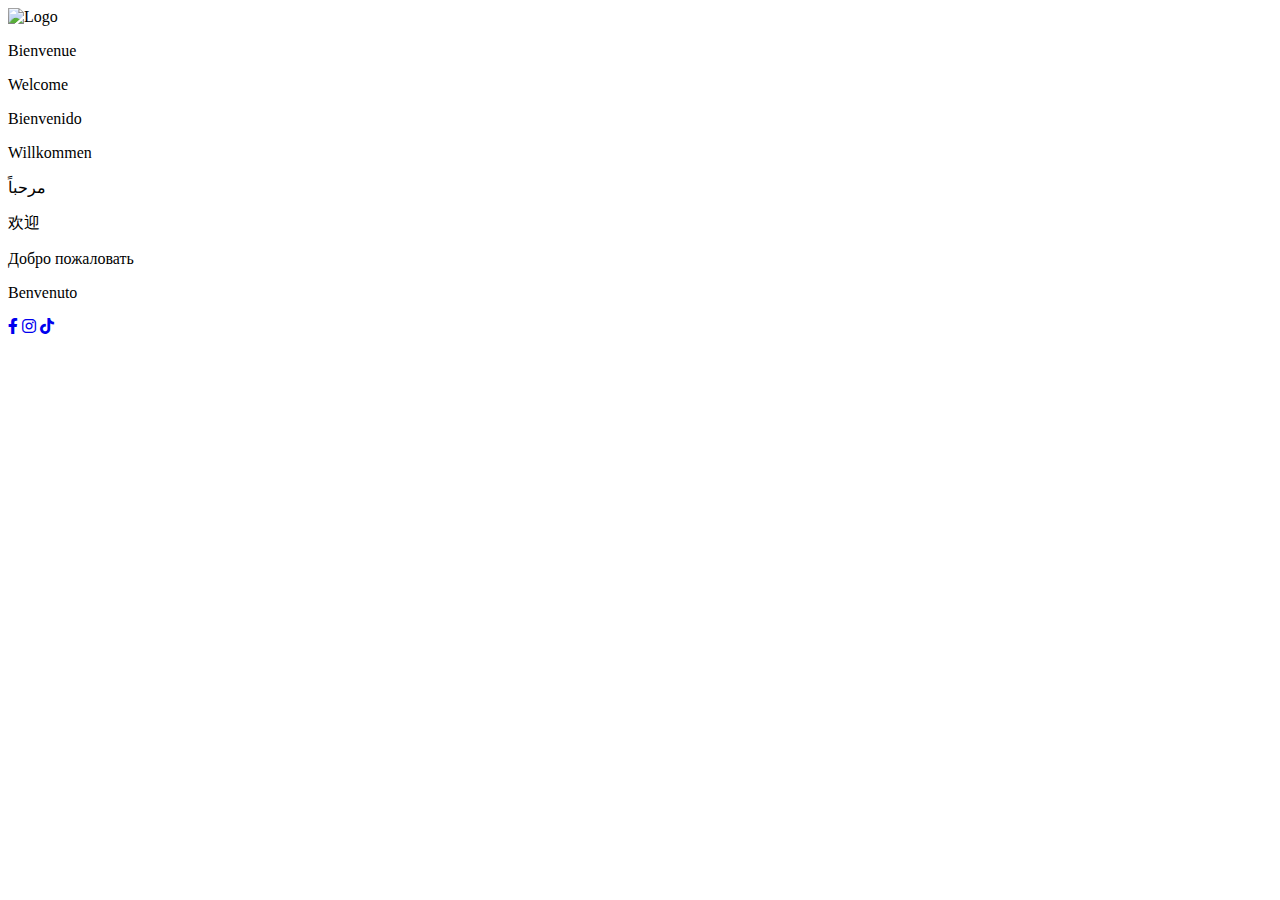
==== index.html @ 62caff2d "favicon commit" ====
<!DOCTYPE html>
<html lang="fr">
<head>
    <meta charset="UTF-8">
    <meta name="viewport" content="width=device-width, initial-scale=1.0">
    <title>Page avec Icônes</title>
    <link rel="icon" type="image/png" sizes="32x32" href="favicon.png">
    <link rel="stylesheet" href="styles.css">
    <link rel="stylesheet" href="https://cdnjs.cloudflare.com/ajax/libs/font-awesome/6.0.0-beta3/css/all.min.css">
</head>
<body>
    <div class="container">
        <div class="logo-img">
            <img src="logo.png" alt="Logo" class="logo">
        </div>
        <div class="bienvenu">
            <div class="text">
                <p>Bienvenue</p>
                <p>Welcome</p>
                <p>Bienvenido</p>
                <p>Willkommen</p>
                <p>مرحباً</p>
                <p>欢迎</p>
                <p>Добро пожаловать</p>
                <p>Benvenuto</p>
            </div>
            <!-- <div class="text">
                <p>Bienvenue au CISL</p>
            </div>
            <div class="text">
                <p>Bienvenue au CISL</p>
            </div> -->
        </div>
        <div class="icons">
            <a href="https://www.facebook.com/canadianinternational30" target="_blank"><i class="fa-brands fa-facebook-f"></i></a>
            <a href="https://www.instagram.com/cisl_togo?igsh=N3J5ZGoxYnY4aHNj" target="_blank"><i class="fa-brands fa-instagram"></i></a>
            <a href="https://www.tiktok.com/@cisl.togo?_t=8pPEcz5F0cQ&_r=1" target="_blank"><i class="fa-brands fa-tiktok"></i></a>
        </div>
    </div>
</body>
</html>
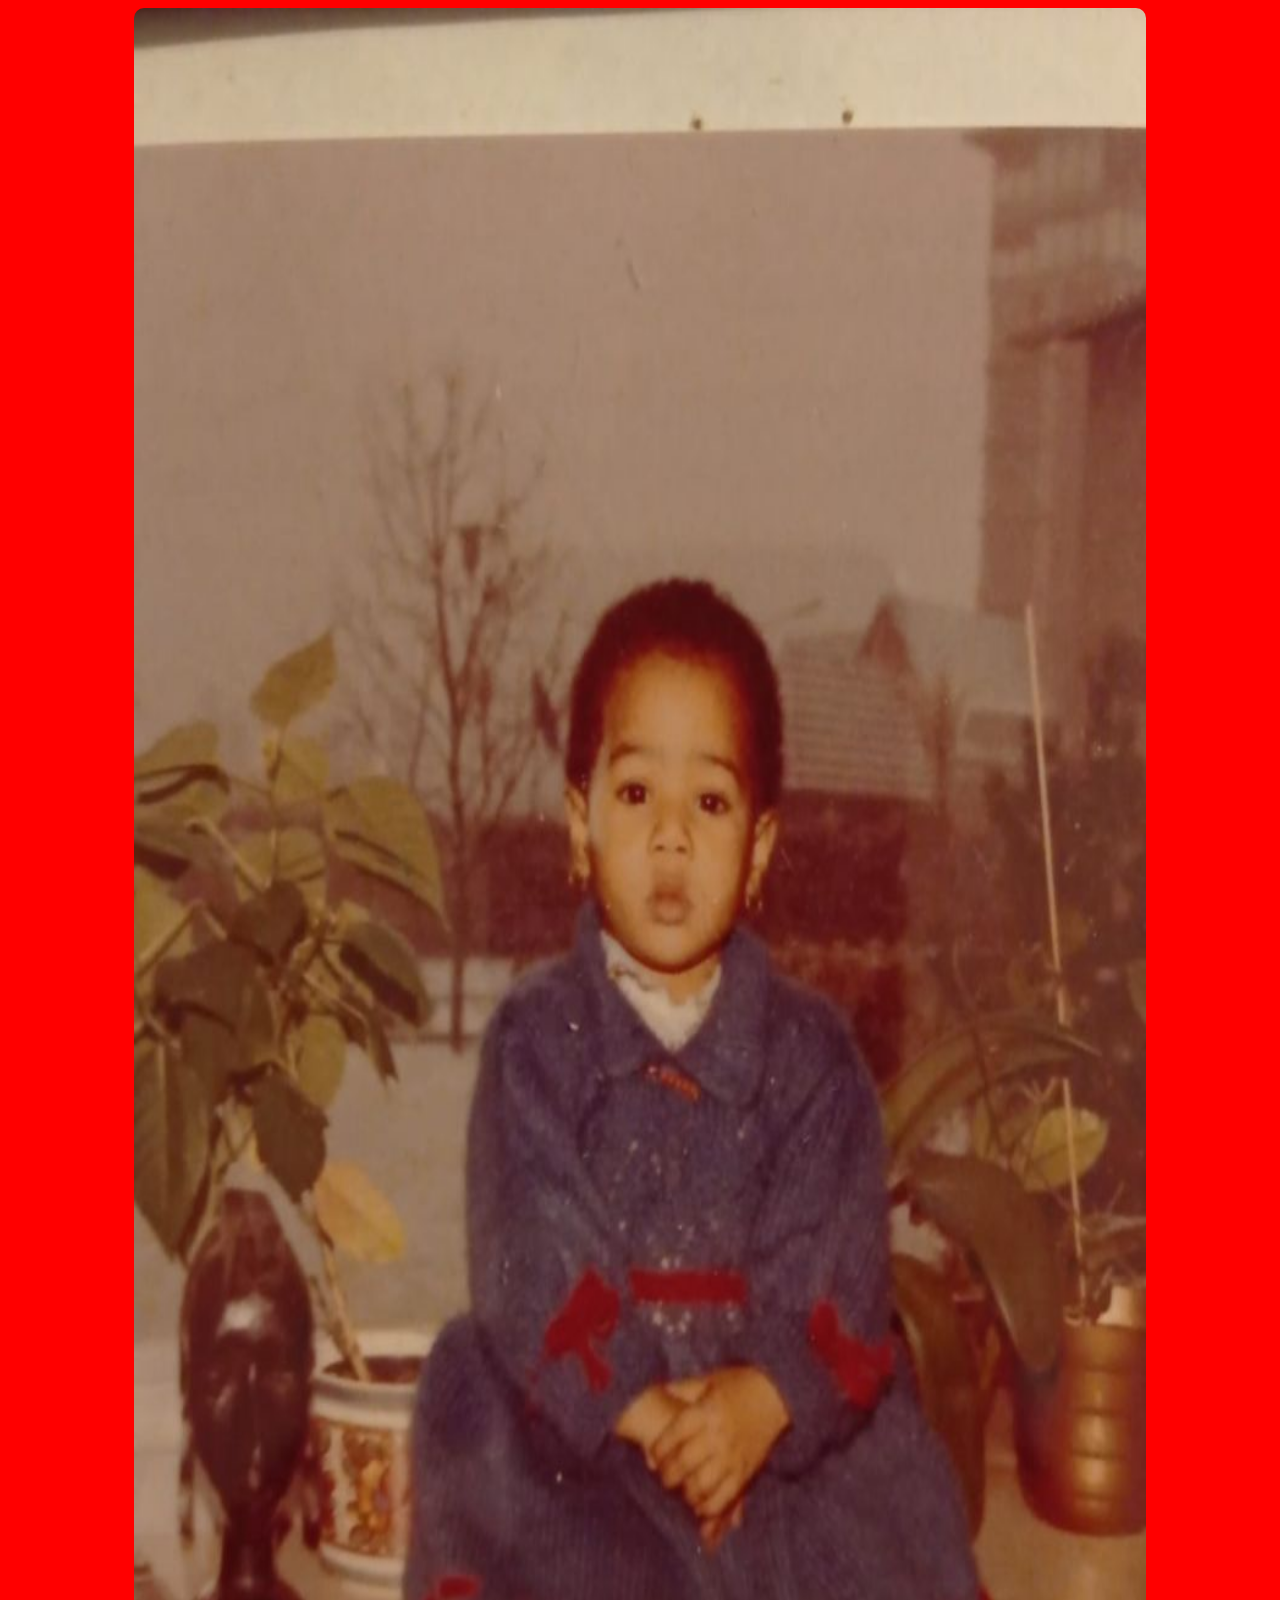
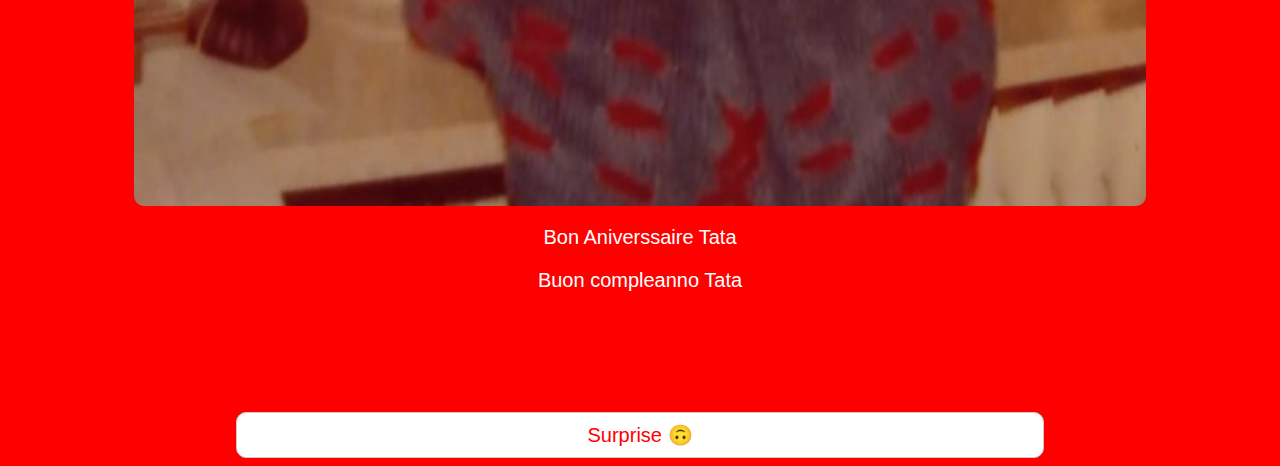
==== commit 12208d23: "new commit" ====
--- a/index.html
+++ b/index.html
@@ -4,25 +4,29 @@
     <meta charset="UTF-8">
     <meta name="viewport" content="width=device-width, initial-scale=1.0">
     <title>Page avec Icônes</title>
-    <link rel="icon" type="image/png" sizes="32x32" href="favicon.png">
     <link rel="stylesheet" href="styles.css">
     <link rel="stylesheet" href="https://cdnjs.cloudflare.com/ajax/libs/font-awesome/6.0.0-beta3/css/all.min.css">
 </head>
 <body>
     <div class="container">
-        <div class="logo-img">
-            <img src="logo.png" alt="Logo" class="logo">
+        <div class="carousel">
+            <div class="carousel-track">
+                <img src="1.jpg" alt="Image 1">
+                <img src="2.jpg" alt="Image 2">
+                <img src="3.jpg" alt="Image 3">
+                <img src="4.jpg" alt="Image 4">
+            </div>
         </div>
         <div class="bienvenu">
             <div class="text">
-                <p>Bienvenue</p>
-                <p>Welcome</p>
-                <p>Bienvenido</p>
+                <p>Bon Aniverssaire Tata</p>
+                <p>Buon compleanno Tata</p>
+                <!-- <p>Bienvenido</p>
                 <p>Willkommen</p>
                 <p>مرحباً</p>
                 <p>欢迎</p>
                 <p>Добро пожаловать</p>
-                <p>Benvenuto</p>
+                <p>Benvenuto</p> -->
             </div>
             <!-- <div class="text">
                 <p>Bienvenue au CISL</p>
@@ -32,10 +36,42 @@
             </div> -->
         </div>
         <div class="icons">
-            <a href="https://www.facebook.com/canadianinternational30" target="_blank"><i class="fa-brands fa-facebook-f"></i></a>
-            <a href="https://www.instagram.com/cisl_togo?igsh=N3J5ZGoxYnY4aHNj" target="_blank"><i class="fa-brands fa-instagram"></i></a>
-            <a href="https://www.tiktok.com/@cisl.togo?_t=8pPEcz5F0cQ&_r=1" target="_blank"><i class="fa-brands fa-tiktok"></i></a>
+            <audio id="background-audio" loop>
+                <source src="anniv.mp3" type="audio/mpeg">
+                Votre navigateur ne supporte pas l'élément audio.
+            </audio>
+            <button onclick="document.getElementById('background-audio').play()">Surprise 🙃</button>
         </div>
     </div>
+
+    <script>
+        
+        window.addEventListener('load', function () {
+            const audio = document.getElementById('background-audio');
+            audio.play().catch((error) => {
+                console.log('Autoplay bloqué par le navigateur:', error);
+            });
+        });
+
+        const track = document.querySelector('.carousel-track');
+        const images = document.querySelectorAll('.carousel img');
+        const imageWidth = images[0].clientWidth;
+
+        let index = 0;
+
+        function moveCarousel() {
+            index++;
+            if (index >= images.length) {
+                track.style.transition = 'none'; // Disable transition
+                track.style.transform = 'translateX(0)'; // Reset to the start
+                index = 0;
+                setTimeout(() => track.style.transition = 'transform 0.5s ease-in-out', 50);
+            } else {
+                track.style.transform = `translateX(-${index * imageWidth}px)`;
+            }
+        }
+
+        setInterval(moveCarousel, 3000); // Change image every 3 seconds
+    </script>
 </body>
 </html>
--- a/styles.css
+++ b/styles.css
@@ -0,0 +1,73 @@
+body {
+    background-color: red;
+    /* color: red; */
+    color: white;
+    font-family: Arial, sans-serif;
+    text-align: center;
+    /* padding: 20px; */
+    height: 100%;
+    display: flex;
+    justify-content: center;
+    align-items: center;
+}
+
+.container {
+    width: 80%;
+    margin: auto;
+    display: flex;
+    flex-direction: column;
+}
+
+.logo {
+    width: 150px;
+    margin-bottom: 20px;
+    border-radius: 50%;
+}
+
+.icons {
+    display: flex;
+    justify-content: center;
+    bottom: 0;
+    margin-top: 100px;
+}
+
+.icons button {
+    display: flex;
+    justify-content: center;
+    align-items: center;
+    border-radius: 10px;
+    padding: 10px;
+    background-color: white;
+    border: 1px solid #ccc;
+    text-decoration: none;
+    color: red;
+    font-size: 20px;
+    width: 80%;
+}
+
+.icons i {
+    font-size: 24px;
+}
+.text{
+    font-size: 20px;
+}
+
+
+.carousel {
+    /* width: 100%; */
+    overflow: hidden;
+    position: relative;
+    border-radius: 10px;
+}
+.carousel-track {
+    display: flex;
+    transition: transform 0.5s ease-in-out;
+}
+.carousel img {
+    width: 100%;
+    flex-shrink: 0;
+}
+video {
+    width: 400px;
+    height: auto;
+}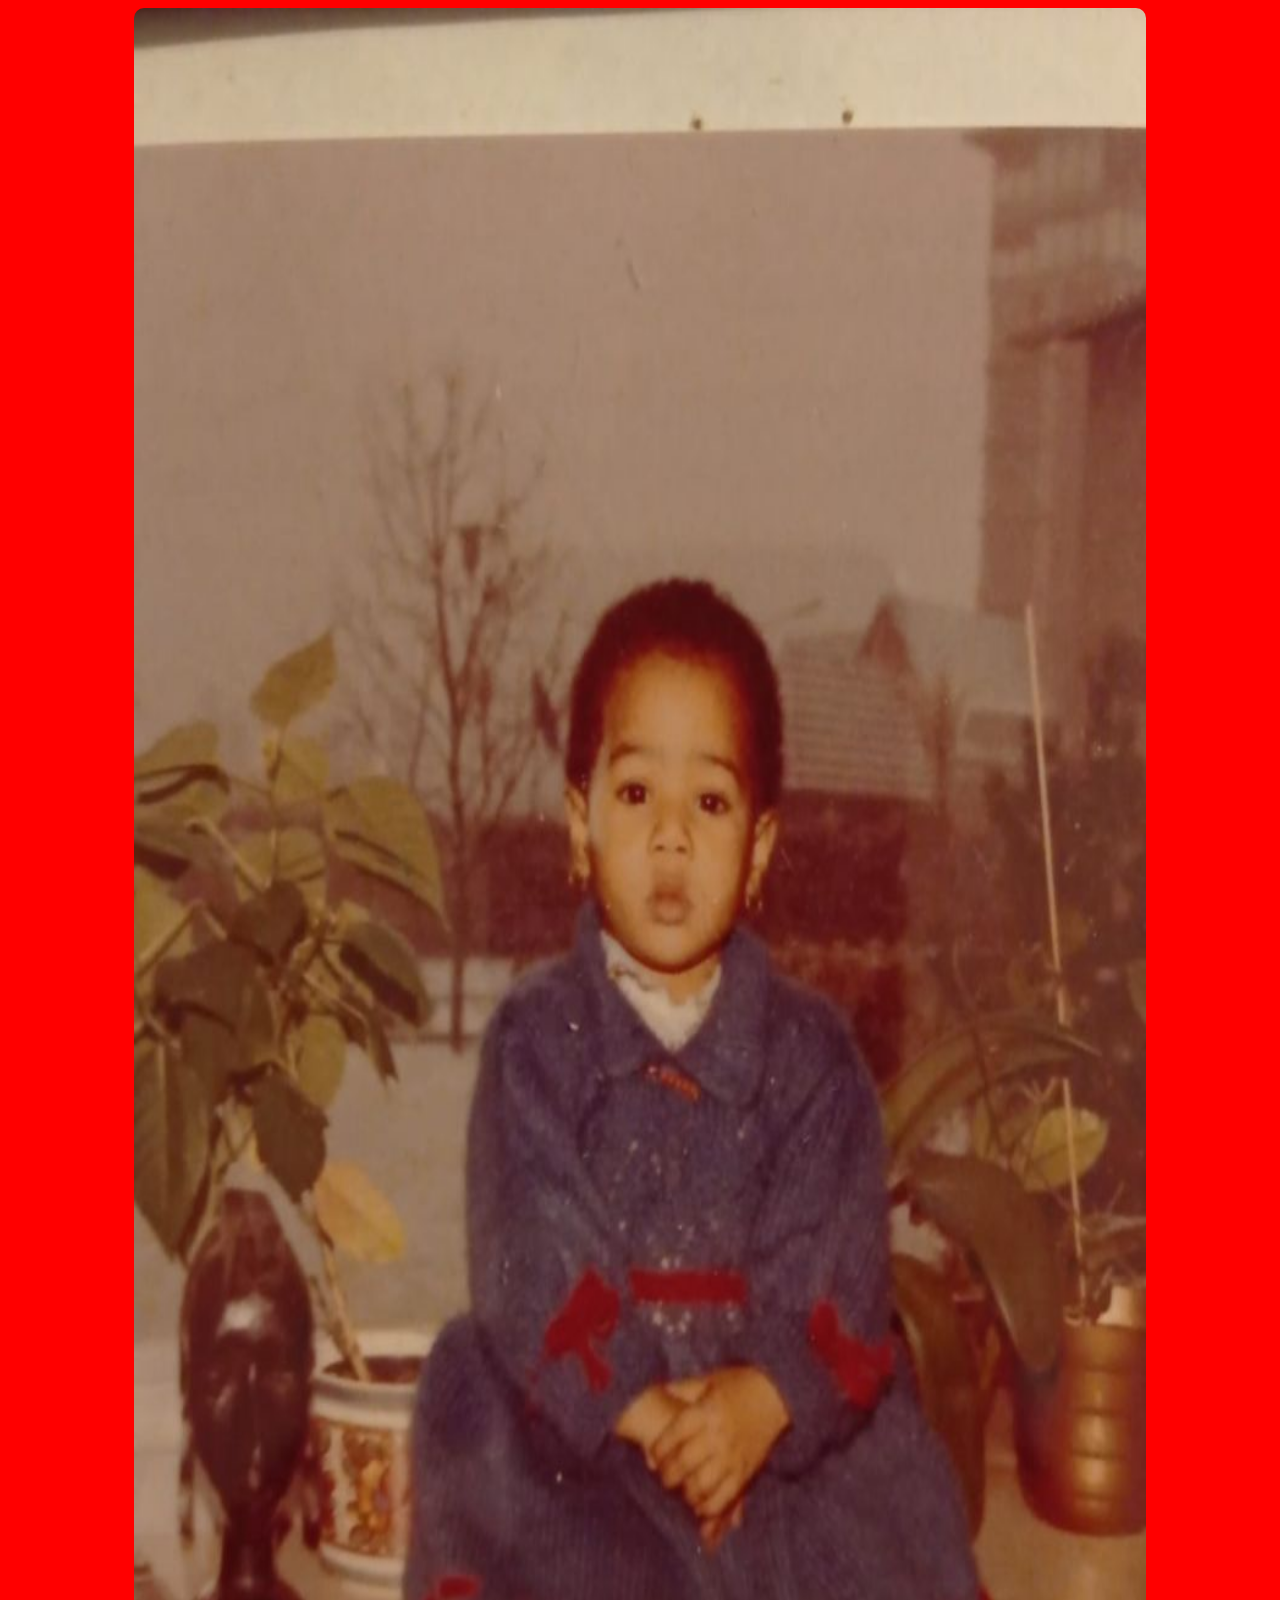
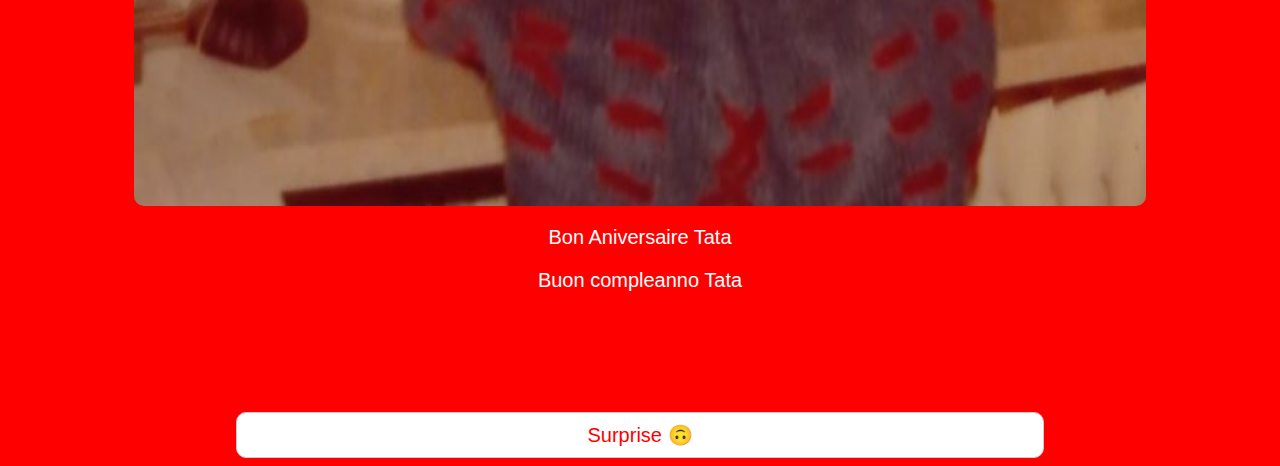
==== commit 9f4a202a: "title update" ====
--- a/index.html
+++ b/index.html
@@ -3,7 +3,7 @@
 <head>
     <meta charset="UTF-8">
     <meta name="viewport" content="width=device-width, initial-scale=1.0">
-    <title>Page avec Icônes</title>
+    <title>Bon anniversaire</title>
     <link rel="stylesheet" href="styles.css">
     <link rel="stylesheet" href="https://cdnjs.cloudflare.com/ajax/libs/font-awesome/6.0.0-beta3/css/all.min.css">
 </head>
@@ -19,7 +19,7 @@
         </div>
         <div class="bienvenu">
             <div class="text">
-                <p>Bon Aniverssaire Tata</p>
+                <p>Bon Aniversaire Tata</p>
                 <p>Buon compleanno Tata</p>
                 <!-- <p>Bienvenido</p>
                 <p>Willkommen</p>
@@ -40,17 +40,23 @@
                 <source src="anniv.mp3" type="audio/mpeg">
                 Votre navigateur ne supporte pas l'élément audio.
             </audio>
-            <button onclick="document.getElementById('background-audio').play()">Surprise 🙃</button>
+            <button id="audio-toggle">Surprise 🙃</button>
         </div>
     </div>
 
     <script>
         
-        window.addEventListener('load', function () {
-            const audio = document.getElementById('background-audio');
-            audio.play().catch((error) => {
-                console.log('Autoplay bloqué par le navigateur:', error);
-            });
+        const audio = document.getElementById('background-audio');
+        const button = document.getElementById('audio-toggle');
+
+        button.addEventListener('click', () => {
+            if (audio.paused) {
+                audio.play();
+                button.textContent = "Couper le son";
+            } else {
+                audio.pause();
+                button.textContent = "Activer le son";
+            }
         });
 
         const track = document.querySelector('.carousel-track');
